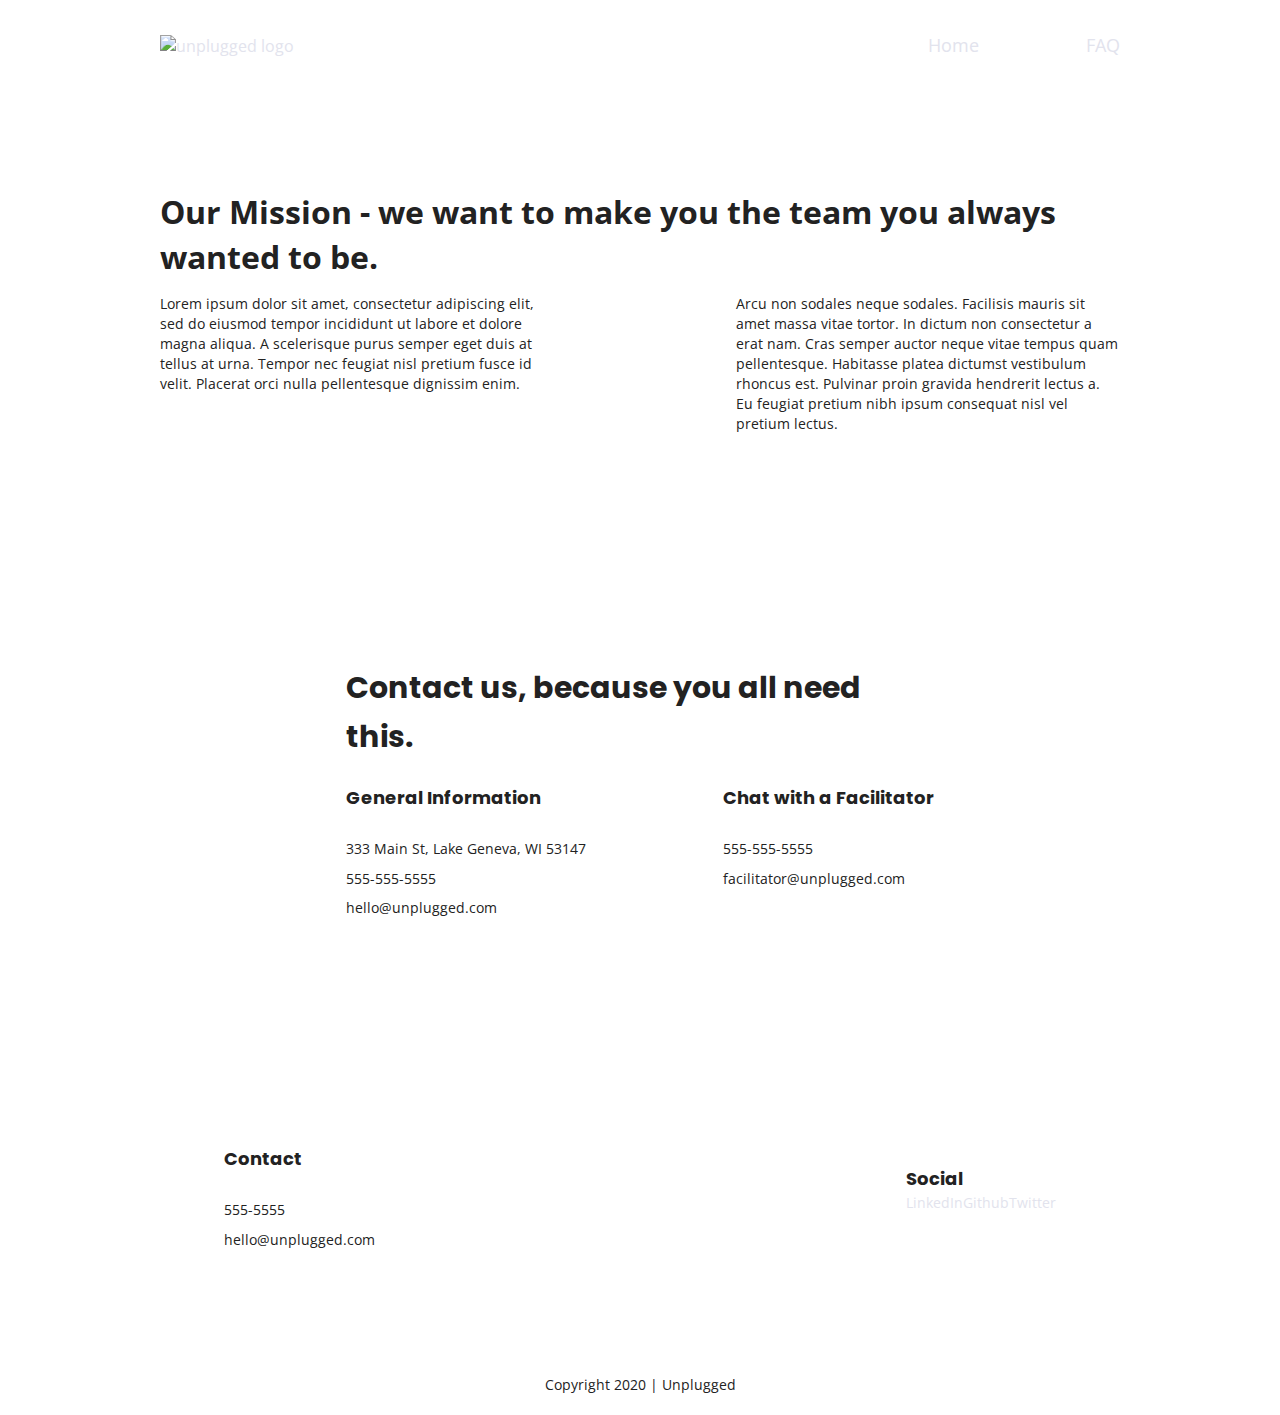
==== about/index.html @ e5e96eff "Added text styles" ====
<!doctype html>
<html class="no-js" lang="">

<head>
  <meta charset="utf-8">
  <title>About Unplugged</title>
  <meta name="description" content="">
  <meta name="viewport" content="width=device-width, initial-scale=1">

  <link rel="manifest" href="site.webmanifest">
  <link rel="apple-touch-icon" href="../icon.png">
  <!-- Place favicon.ico in the root directory -->

  <link rel="stylesheet" href="../css/normalize.css">
  <link rel="stylesheet" href="../css/main.css">

  <meta name="theme-color" content="#fafafa">
  <!-- Google Fonts -->
  <link href="https://fonts.googleapis.com/css?family=Open+Sans:400,700|Poppins:500,700" rel="stylesheet">
</head>

<body>
  <!--[if IE]>
    <p class="browserupgrade">You are using an <strong>outdated</strong> browser. Please <a href="https://browsehappy.com/">upgrade your browser</a> to improve your experience and security.</p>
  <![endif]-->

  <!-- Add your site or application content here -->
  <header>
      <div class="content-wrapper">
        <a href=""><img src="" alt="unplugged logo"></a>
        <div class="header-divider"></div>
        <nav>
          <ul>
            <li><a href="../index.html" target="_blank">Home</a></li>
            <li><a href="../faq/index.html" target="_blank">FAQ</a></li>
          </ul>
        </nav>
      </div>

  </header>

<main>

<section class="mission">
  <div class="content-wrapper">
    <h1>Our Mission - we want to make you the team you always wanted to be.</h1>
    <div class="mission-content">
     
      <p>Lorem ipsum dolor sit amet, consectetur adipiscing elit, sed do eiusmod tempor incididunt ut labore et dolore magna aliqua. A scelerisque purus semper eget duis at tellus at urna. Tempor nec feugiat nisl pretium fusce id velit. Placerat orci nulla pellentesque dignissim enim. </p>

      <p>Arcu non sodales neque sodales. Facilisis mauris sit amet massa vitae tortor. In dictum non consectetur a erat nam. Cras semper auctor neque vitae tempus quam pellentesque. Habitasse platea dictumst vestibulum rhoncus est. Pulvinar proin gravida hendrerit lectus a. Eu feugiat pretium nibh ipsum consequat nisl vel pretium lectus. </p>
    </div>
  </div> <!-- mission content wrapper ends -->
</section> <!-- contact-info -->

<section class="map">
  <figure>
  </figure>
</section>

<section class="contact-section">
  <div class="content-wrapper">
      <h2>Contact us, because you all need this.</h2>

      <address class="contact-content">

        <div>
          <h4>General Information</h4>
          <p>333 Main St, Lake Geneva, WI 53147<br>
             555-555-5555<br>
             hello@unplugged.com</p>
        </div>

        <div>
        <h4>Chat with a Facilitator</h4>
         <p>555-555-5555<br>
            facilitator@unplugged.com</p>
        </div>

      </address>

  </div>
</section>
</main>

<footer>
  <div class="content-wrapper">
    <div class="footer-content">

      <address class="contact">
        <h4>Contact</h4>
        <p>555-5555<br>
        hello@unplugged.com</p>
      </address>

      <div class="social">
        <h4>Social</h4>
        <div class="social-icons">
          <p><a href="https://www.linkedin.com/in/laurabavenell/" target="_blank">LinkedIn</a></p>
          <p><a href="https://github.com/lbavenell" target="_blank">Github</a></p>
          <p><a href="https://twitter.com/LauraGizmo" target="_blank">Twitter</a></p>
        </div><!-- social-icons ends-->
      </div> <!-- social ends -->
    </div><!-- footer footer-content ends-->
  </div> <!-- footer content-wrapper ends -->
  <div class="copyright">
    <p>Copyright 2020 | Unplugged</p>
  </div>
</footer>

  <script src="../js/vendor/modernizr-3.8.0.min.js"></script>
  <script src="https://code.jquery.com/jquery-3.4.1.min.js" integrity="sha256-CSXorXvZcTkaix6Yvo6HppcZGetbYMGWSFlBw8HfCJo=" crossorigin="anonymous"></script>
  <script>window.jQuery || document.write('<script src="../js/vendor/jquery-3.4.1.min.js"><\/script>')</script>
  <script src="../js/plugins.js"></script>
  <script src="../js/main.js"></script>

  <!-- Google Analytics: change UA-XXXXX-Y to be your site's ID. -->
  <script>
    window.ga = function () { ga.q.push(arguments) }; ga.q = []; ga.l = +new Date;
    ga('create', 'UA-XXXXX-Y', 'auto'); ga('set','transport','beacon'); ga('send', 'pageview')
  </script>
  <script src="https://www.google-analytics.com/analytics.js" async></script>
</body>

</html>
---- css/main.css ----
/*! HTML5 Boilerplate v7.3.0 | MIT License | https://html5boilerplate.com/ */

/* main.css 2.0.0 | MIT License | https://github.com/h5bp/main.css#readme */
/*
 * What follows is the result of much research on cross-browser styling.
 * Credit left inline and big thanks to Nicolas Gallagher, Jonathan Neal,
 * Kroc Camen, and the H5BP dev community and team.
 */

/* ==========================================================================
   Base styles: opinionated defaults
   ========================================================================== */

html {
  color: #222;
  font-size: 1em;
  line-height: 1.4;
}
/*
 * Remove text-shadow in selection highlight:
 * https://twitter.com/miketaylr/status/12228805301
 *
 * Vendor-prefixed and regular ::selection selectors cannot be combined:
 * https://stackoverflow.com/a/16982510/7133471
 *
 * Customize the background color to match your design.
 */

::-moz-selection {
  background: #b3d4fc;
  text-shadow: none;
}

::selection {
  background: #b3d4fc;
  text-shadow: none;
}

/*
 * A better looking default horizontal rule
 */

hr {
  display: block;
  height: 1px;
  border: 0;
  border-top: 1px solid #ccc;
  margin: 1em 0;
  padding: 0;
}

/*
 * Remove the gap between audio, canvas, iframes,
 * images, videos and the bottom of their containers:
 * https://github.com/h5bp/html5-boilerplate/issues/440
 */

audio,
canvas,
iframe,
img,
svg,
video {
  vertical-align: middle;
}

/*
 * Remove default fieldset styles.
 */

fieldset {
  border: 0;
  margin: 0;
  padding: 0;
}

/*
 * Allow only vertical resizing of textareas.
 */

textarea {
  resize: vertical;
}

/* ==========================================================================
   Browser Upgrade Prompt
   ========================================================================== */

.browserupgrade {
  margin: 0.2em 0;
  background: #ccc;
  color: #000;
  padding: 0.2em 0;
}

/* ==========================================================================
   Author's custom styles
   ========================================================================== */

/* Base */

html {
  font-size: 16px;
}

body {
  font-family: 'Open Sans', sans-serif;
  font-size: 1em;
}

ul, 
ol {
  font-size: 1.125em;
  line-height: 1em;

}

a {
  color: #e2e3ed;
  text-decoration: none;
}

h2 {
  font-size: 1.875em;
  line-height: 1.625em;
  font-family: 'Poppins', sans-serif;
}

h3, 
h4 {
  font-size: 1.125em;
  line-height: 1.625em;
  font-family: 'Poppins', sans-serif;
}

p {
  font-size: 0.875em;
  line-height: 1.4375em;
}

img {

}

figure {

}

address {
  font-style: normal;
}
address h4 {
  font-size: 1.125em;
  line-height: 4em;
}

address p{
  font-size: 0.875em;
  line-height: 2.125em;
}


.content-wrapper {
 max-width: 90%;
 margin: 50px 0;
  }


h1, h2, h3, h4, ul, li{
  padding: 0;
  margin: 0;
}
/* Header - Footer Styles */

header,
footer {
  display: flex;
  justify-content: center;
  align-items: center;
  flex-flow: row wrap;
}

header {
  padding: 15px 0;
}

header .content-wrapper {
  display: flex;
  justify-content: center;
  align-items: center;
  flex-flow: row wrap;
  margin: 0;
}

.header-divider {
  width: 100%;
  height: 1px;
  margin:10px 0 20px 0;
}

header nav {
  display: flex;
  justify-content: space-around;
  align-items: center;
  flex-flow: row wrap;
  width: 60%;
}

header nav ul {
  display: flex;
  justify-content: space-around;
  list-style-type: none;
  width: 100%;
}

footer {
  flex-direction: column nowrap;
}

footer p {
  margin: 0;
}

footer .content-wrapper {
  width: 55%;
  margin: 50px 0;
}

footer .contact {
  margin-bottom: 50px;
}

footer .social-icons {
  display: flex;
  justify-content: space-around;
  align-items: center;
}

footer .social-icons p {
  display: flex;
  justify-content: center;
  align-items: center;
}


footer .copyright {
  margin: 20px 0;
}



/* Home hero */

.hero-area {
  display: flex;
  justify-content: center;
  flex-flow: row wrap;
}

/* Aside */

aside {
  display: flex;
  justify-content: center;
  align-items: center;
  flex-flow: row wrap;
}

/* Home Features */

.features {
  display: flex;
  justify-content: center;
  flex-flow: row wrap;
}

.features h2 {
  margin-bottom: 60px;
}

.features article {
  width: 63%;
  margin: 30px 0;
}

.features .feature-items {
  display: flex;
  justify-content: center;
  align-items: center;
  flex-flow: row wrap;
}

.features p {
  margin: 0;
}

/* Home Reviews */
.reviews {
  display: flex;
  justify-content: center;
  flex-flow: row wrap;
}

.reviews h2 {
  margin-bottom: 30px;
}

.reviews h3 {
  width: 55%;
  margin: 20px 0;
}

/* About Page */
.mission {
  display: flex;
  justify-content: center;
  align-items: center;
  flex-flow: row wrap;

}
.contact-section {
  display: flex;
  justify-content: center;
  align-items: center;
  flex-flow: row wrap;

}

.contact-content p {
  margin: 0;
}
/*------ FAQ Page -------*/

.faq {
  display: flex;
  justify-content: center;
  align-items: center;
  flex-flow: row wrap;
}

.faq .content-wrapper {
  display: flex;
  justify-content: center;
  align-items: center;
  flex-flow: row wrap;
  margin: 50px 0 0 0;
}

.faq h2 {
  margin-bottom: 40px;
}

.faq-content {
  margin-bottom: 50px;
}

/*===================================
  HELPER CLASSES
  ====================================*/

.hidden {
  display: none !important;
}

/*
* Hide only visually, but have it available for screen readers:
* https://snook.ca/archives/html_and_css/hiding-content-for-accessibility
*
* 1. For long content, line feeds are not interpreted as spaces and small width
*    causes content to wrap 1 word per line:
*    https://medium.com/@jessebeach/beware-smushed-off-screen-accessible-text-5952a4c2cbfe
*/

.sr-only {
  border: 0;
  clip: rect(0, 0, 0, 0);
  height: 1px;
  margin: -1px;
  overflow: hidden;
  padding: 0;
  position: absolute;
  white-space: nowrap;
  width: 1px;
  /* 1 */
}

/*
* Extends the .sr-only class to allow the element
* to be focusable when navigated to via the keyboard:
* https://www.drupal.org/node/897638
*/

.sr-only.focusable:active,
.sr-only.focusable:focus {
  clip: auto;
  height: auto;
  margin: 0;
  overflow: visible;
  position: static;
  white-space: inherit;
  width: auto;
}

/*
* Hide visually and from screen readers, but maintain layout
*/

.invisible {
  visibility: hidden;
}

/*
* Clearfix: contain floats
*
* For modern browsers
* 1. The space content is one way to avoid an Opera bug when the
*    `contenteditable` attribute is included anywhere else in the document.
*    Otherwise it causes space to appear at the top and bottom of elements
*    that receive the `clearfix` class.
* 2. The use of `table` rather than `block` is only necessary if using
*    `:before` to contain the top-margins of child elements.
*/

.clearfix:before,
.clearfix:after {
  content: " ";
  /* 1 */
  display: table;
  /* 2 */
}

.clearfix:after {
  clear: both;
}


@media only screen and (min-width: 768px) {
/*-----------Tablet styles here----------*/

.content-wrapper {
  max-width: 640px;
  margin: 100px 0;
}

/* tablet header*/

header {
  justify-content: space-around;
  padding: 33px 0;
}

header .content-wrapper {
  justify-content: space-between;
  width: 100%;
}

header nav {
  width: 20%;
}

header nav ul {
  justify-content: space-between;
}

.header-divider {
  display: none;
}

/* Tablet hero area */
/* tablet aside */

aside .content-wrapper {
  display: flex;
  justify-content: space-between;
  flex-flow: row nowrap;
  margin: 50px 0;
}

aside .content-wrapper .form-description,
    aside .content-wrapper .form {
      width: 40%;
      margin: 0;
    }


/* Tablet features */
.features article {
  display: flex;
  justify-content: center;
  align-items: center;
  flex-flow: column wrap;
  flex-basis: 50%;
}

.features .features-item-description {
  width: 50%;
}

/* Tablet reviews */

.reviews article {
  display: flex;
  justify-content: space-between;
  width: 49%;
}

/* Tablet footer */

footer .content-wrapper {
  width: 65%;
  margin: 100px 0;
}

.footer-content {
  display: flex;
  justify-content: space-between;
  align-items: center;
}

footer .contact {
  margin-bottom: 0;
}

footer .copyright {
  display: flex;
  justify-content: center;
  width: 100%;
}

/* Tablet FAQ page */

.faq-content {
  flex-basis: 45%;
}

.faq .content-wrapper {
  justify-content: space-between;
}

.faq h2 {
  width: 100%;
}

/* Tablet About page */

.mission-content {
  display: flex;
  justify-content: space-between;
  align-items: flex-start;
}

.mission-content p {
  width: 40%;
}

.contact-section .content-wrapper  h2 {
  width: 65%;
}

.contact-content {
  display: flex;
  justify-content: space-between;
  align-items: flex-start;
}

}

@media only screen and (min-width: 1200px) {
  /*---------- Desktop styles here ----------*/

.content-wrapper {
  max-width: 960px;
}


/* Desktop homepage hero */

.hero-area h1 {
  width: 60%;
}

/* Desktop homepage aside */
aside .content-wrapper {
  justify-content: space-around;
}

aside .content-wrapper .form-description, aside .content-wrapper .form {
  width: 30%;
}

/* Desktop homepage features */

.features h2 {
  width: 90%;
}

.features article {
  flex-basis: 33%;
}

/* Desktop homepage reviews */

.reviews article {
  width: 40%;
}

/* About page */

.mission h2, .contact-section .content-wrapper h2 {
  width: 90%;
}

/* FAQ page */

.faq h2 {
  width: 100%;

}







}



/* ==========================================================================
   Print styles.
   Inlined to avoid the additional HTTP request:
   https://www.phpied.com/delay-loading-your-print-css/
   ========================================================================== */

@media print {
  *,
  *:before,
  *:after {
    background: transparent !important;
    color: #000 !important;
    /* Black prints faster */
    box-shadow: none !important;
    text-shadow: none !important;
  }
  a,
  a:visited {
    text-decoration: underline;
  }
  a[href]:after {
    content: " (" attr(href) ")";
  }
  abbr[title]:after {
    content: " (" attr(title) ")";
  }
  /*
     * Don't show links that are fragment identifiers,
     * or use the `javascript:` pseudo protocol
     */
  a[href^="#"]:after,
  a[href^="javascript:"]:after {
    content: "";
  }
  pre {
    white-space: pre-wrap !important;
  }
  pre,
  blockquote {
    border: 1px solid #999;
    page-break-inside: avoid;
  }
  /*
     * Printing Tables:
     * https://web.archive.org/web/20180815150934/http://css-discuss.incutio.com/wiki/Printing_Tables
     */
  thead {
    display: table-header-group;
  }
  tr,
  img {
    page-break-inside: avoid;
  }
  p,
  h2,
  h3 {
    orphans: 3;
    widows: 3;
  }
  h2,
  h3 {
    page-break-after: avoid;
  }
}
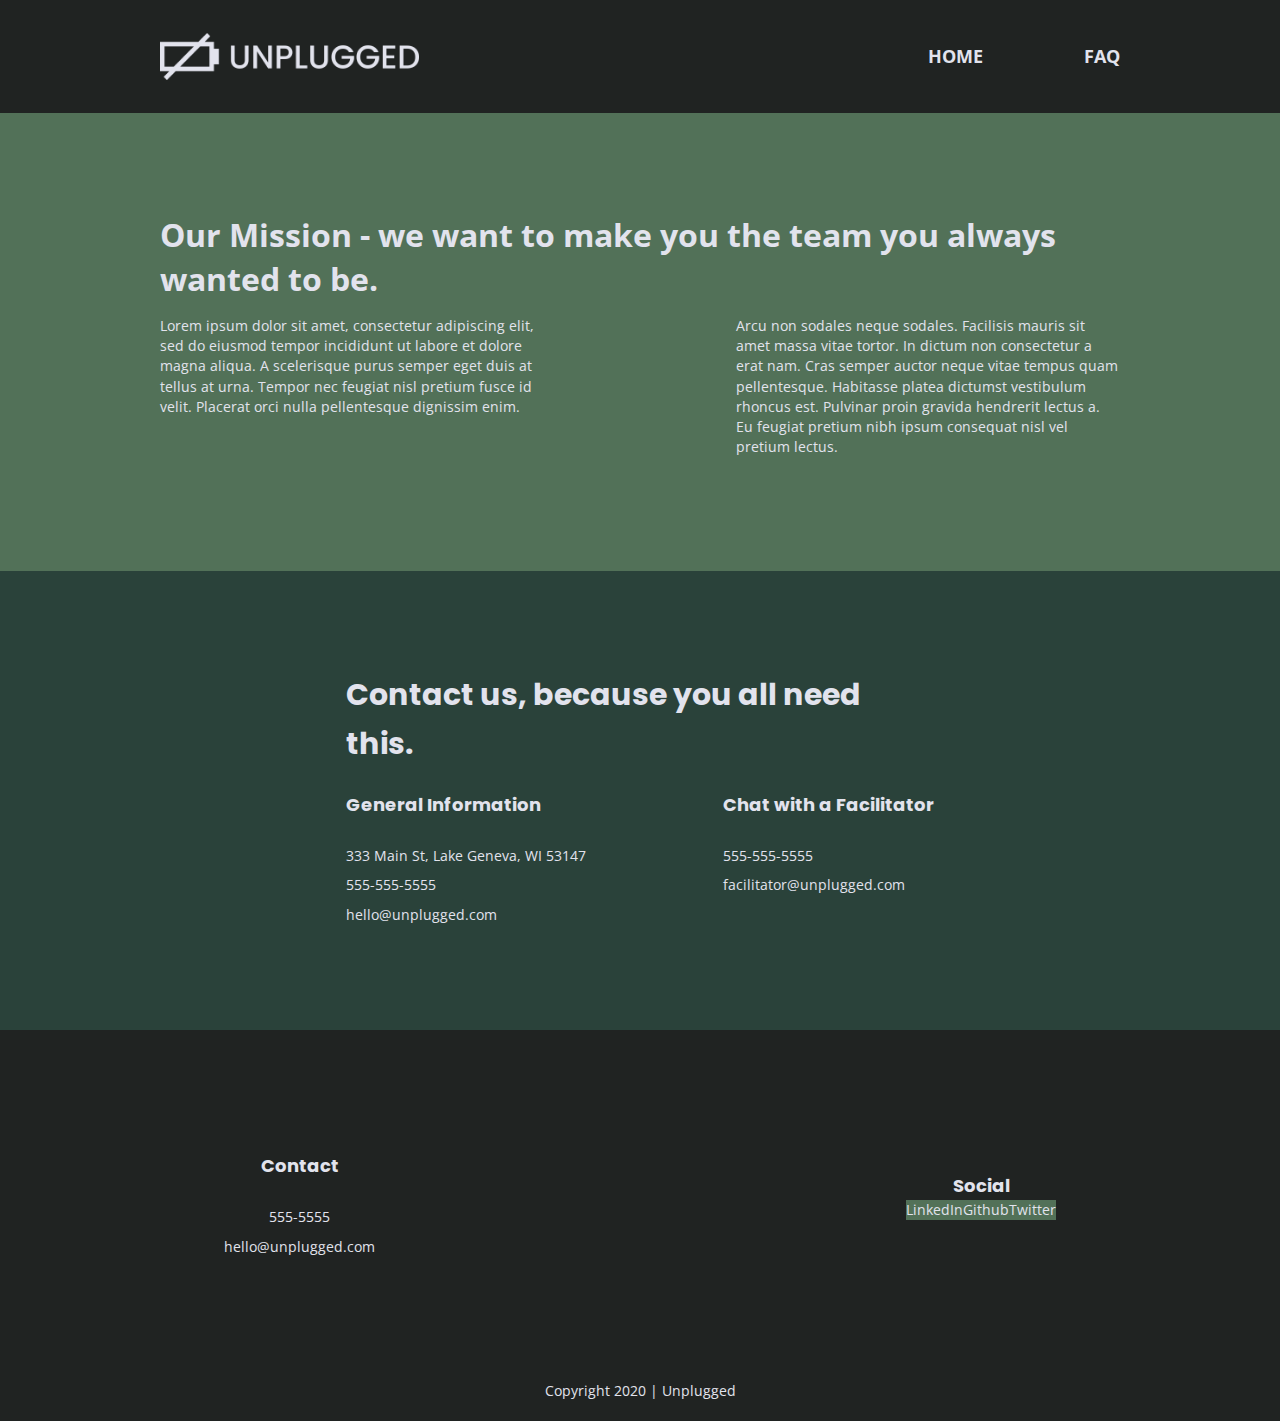
==== commit 9d6e08d5: "Added image links in CSS" ====
--- a/about/index.html
+++ b/about/index.html
@@ -27,7 +27,9 @@
   <!-- Add your site or application content here -->
   <header>
       <div class="content-wrapper">
-        <a href=""><img src="" alt="unplugged logo"></a>
+        <figure>
+          <a href=""><img src="../img/unpluggedlogo.png" alt="unplugged logo"></a>
+          </figure>
         <div class="header-divider"></div>
         <nav>
           <ul>
--- a/css/main.css
+++ b/css/main.css
@@ -106,6 +106,7 @@
 body {
   font-family: 'Open Sans', sans-serif;
   font-size: 1em;
+  color: #e2e3ed;
 }
 
 ul, 
@@ -139,11 +140,11 @@
 }
 
 img {
-
+  width: 100%;
 }
 
 figure {
-
+  margin: 0;
 }
 
 address {
@@ -170,6 +171,34 @@
   padding: 0;
   margin: 0;
 }
+
+aside .form {
+  margin-top: 30px;
+}
+ 
+input[type=text] {
+  box-sizing: border-box;
+  width: 100%;
+  color: #2a423a;
+  font-style: italic;
+  padding: 1em;
+}
+ 
+input[type=button] {
+  width: 100%;
+  padding: 20px 0;
+  margin-top: 20px;
+  background-color: #2a423a;
+  font-family: 'Poppins', Helvetica, Arial, sans-serif;
+  font-weight: 500;
+  font-size: 1.125em;
+  color: #e2e3ed;
+  border: none;
+  text-align: center;
+  text-transform: uppercase;
+}
+
+
 /* Header - Footer Styles */
 
 header,
@@ -181,7 +210,16 @@
 }
 
 header {
+  background-color: #202322;
   padding: 15px 0;
+}
+
+header figure {
+  width: 60%;
+  display: flex;
+  justify-content: center;
+  align-items: center;
+  flex-flow: row wrap;
 }
 
 header .content-wrapper {
@@ -210,15 +248,20 @@
   display: flex;
   justify-content: space-around;
   list-style-type: none;
+  text-transform: uppercase;
+  font-weight: bold;
   width: 100%;
 }
 
 footer {
   flex-direction: column nowrap;
+  background-color: #202322;
+  text-align: center;
 }
 
 footer p {
   margin: 0;
+
 }
 
 footer .content-wrapper {
@@ -234,6 +277,7 @@
   display: flex;
   justify-content: space-around;
   align-items: center;
+  background-color: #527158;
 }
 
 footer .social-icons p {
@@ -241,20 +285,27 @@
   justify-content: center;
   align-items: center;
 }
-
 
 footer .copyright {
   margin: 20px 0;
 }
 
-
-
 /* Home hero */
 
 .hero-area {
   display: flex;
   justify-content: center;
   flex-flow: row wrap;
+  background: url("../img/hero.jpg") center no-repeat #333;
+  background-size: cover;
+}
+
+.hero-area figure {
+  width: 100%;
+  display: flex;
+  justify-content: center;
+  align-items: center;
+  flex-flow: row wrap;
 }
 
 /* Aside */
@@ -264,6 +315,8 @@
   justify-content: center;
   align-items: center;
   flex-flow: row wrap;
+  background-color: #527158;
+  font-weight: normal;
 }
 
 /* Home Features */
@@ -272,6 +325,8 @@
   display: flex;
   justify-content: center;
   flex-flow: row wrap;
+  background: url('../img/features.jpg') center no-repeat #333;
+  background-size: cover;
 }
 
 .features h2 {
@@ -299,6 +354,7 @@
   display: flex;
   justify-content: center;
   flex-flow: row wrap;
+  background-color: #2a423a;
 }
 
 .reviews h2 {
@@ -310,12 +366,21 @@
   margin: 20px 0;
 }
 
+.reviews figure {
+  width: 100%;
+  display: flex;
+  justify-content: center;
+  align-items: center;
+  flex-flow: row wrap;
+}
+
 /* About Page */
 .mission {
   display: flex;
   justify-content: center;
   align-items: center;
   flex-flow: row wrap;
+  background-color: #527158;
 
 }
 .contact-section {
@@ -323,7 +388,7 @@
   justify-content: center;
   align-items: center;
   flex-flow: row wrap;
-
+  background-color: #2a423a;
 }
 
 .contact-content p {
@@ -336,6 +401,7 @@
   justify-content: center;
   align-items: center;
   flex-flow: row wrap;
+  background-color: #527158;
 }
 
 .faq .content-wrapper {
@@ -449,6 +515,10 @@
   padding: 33px 0;
 }
 
+header figure {
+  width: 27%;
+}
+
 header .content-wrapper {
   justify-content: space-between;
   width: 100%;
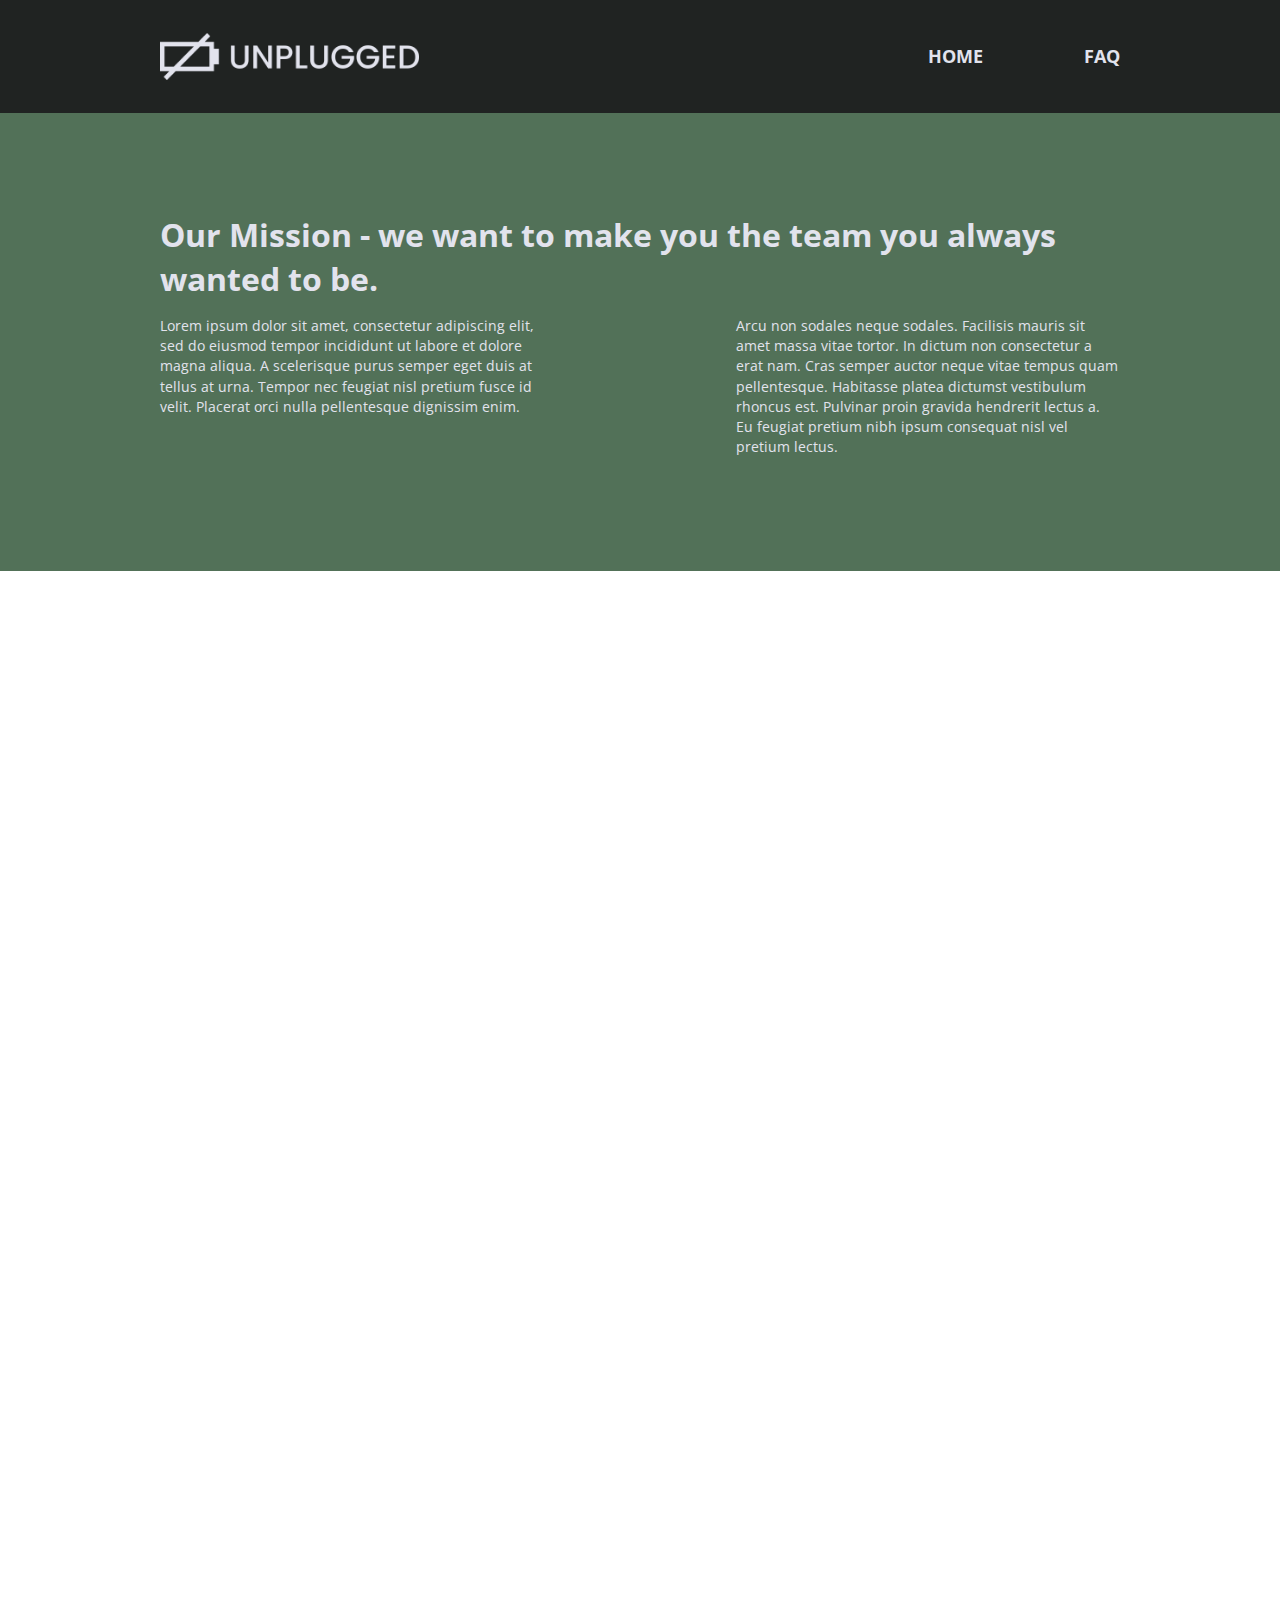
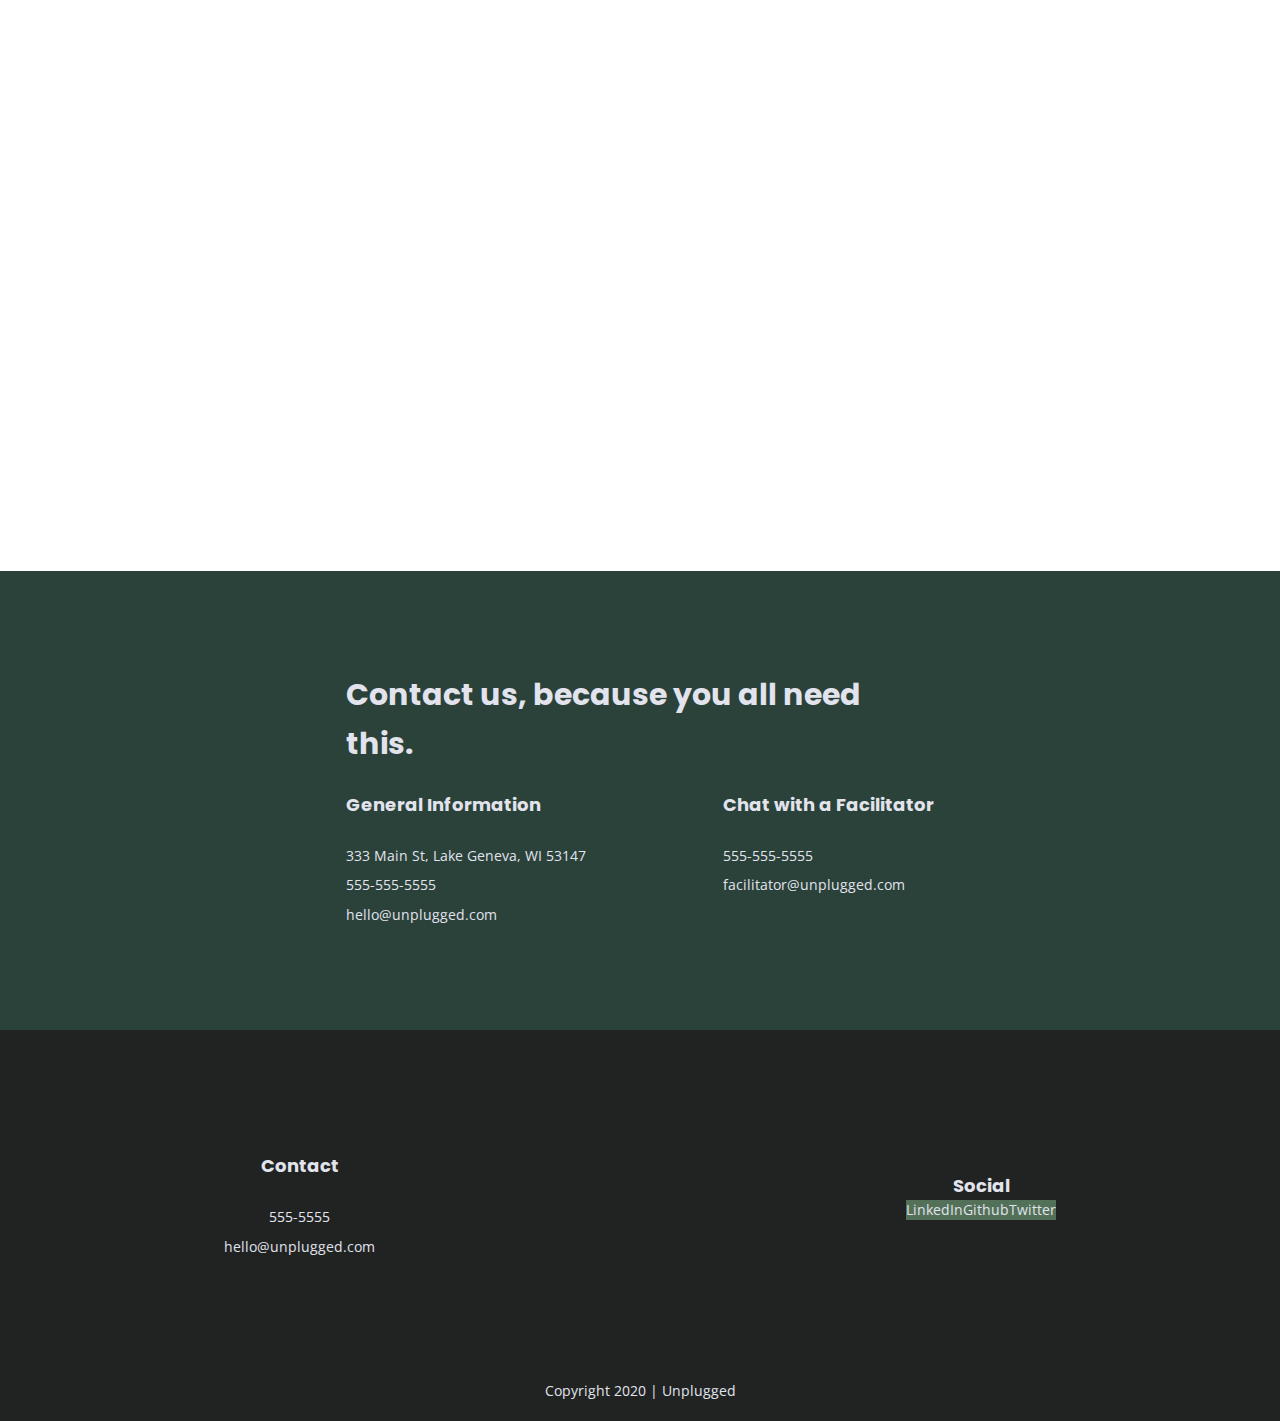
==== commit 94f66804: "Added responsive map on About page" ====
--- a/about/index.html
+++ b/about/index.html
@@ -57,6 +57,7 @@
 
 <section class="map">
   <figure>
+    <iframe src="https://www.google.com/maps/embed?pb=!1m18!1m12!1m3!1d51030.812049438355!2d-111.71765687501158!3d35.32851151396823!2m3!1f0!2f0!3f0!3m2!1i1024!2i768!4f13.1!3m3!1m2!1s0x873279c536c46821%3A0x3eeadf304199619a!2sHumphreys%20Peak!5e0!3m2!1sen!2sus!4v1616871157327!5m2!1sen!2sus" width="600" height="450" style="border:0;" allowfullscreen="" loading="lazy"></iframe>
   </figure>
 </section>
 
--- a/css/main.css
+++ b/css/main.css
@@ -375,6 +375,23 @@
 }
 
 /* About Page */
+
+.map figure {
+  width: 100%;
+  height: 0;
+  padding-bottom: 125%;
+  overflow: hidden;
+  position: relative;
+}
+
+.map iframe {
+  position: absolute;
+  top: 0;
+  left: 0;
+  width: 100%;
+  height: 100%;
+}
+
 .mission {
   display: flex;
   justify-content: center;
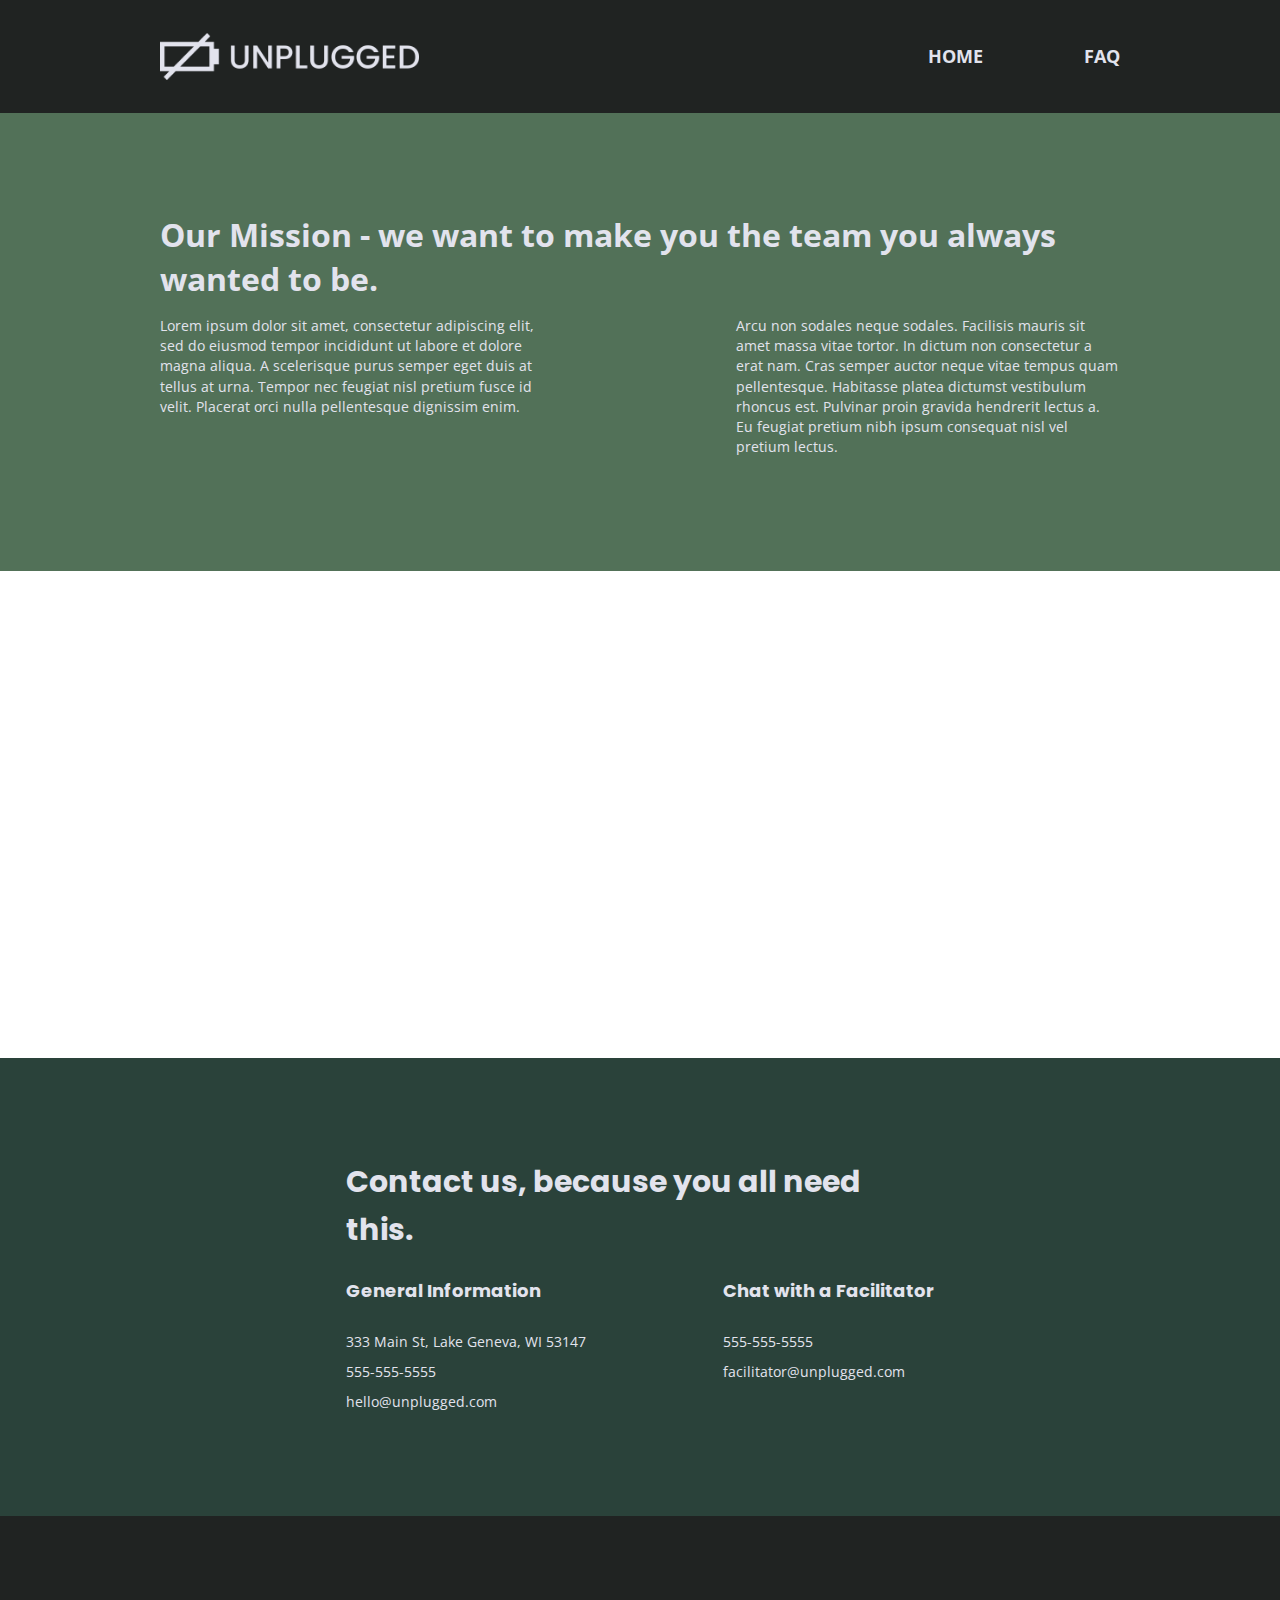
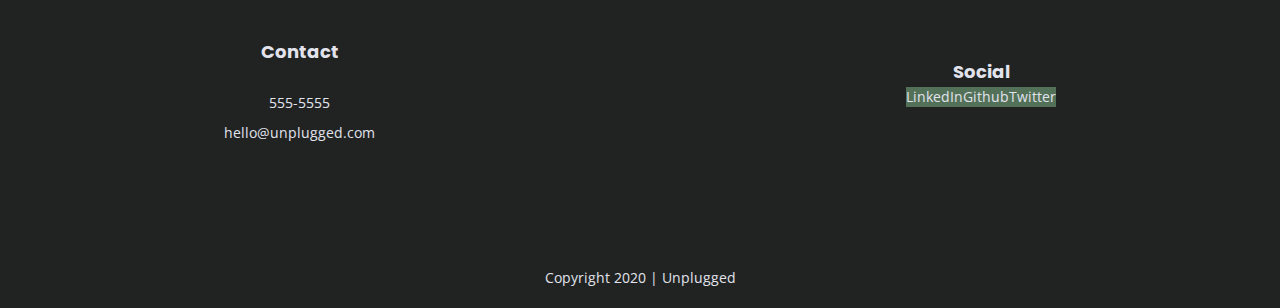
==== commit e7a8e636: "Added tablet and desktop media queries for responsive map" ====
--- a/about/index.html
+++ b/about/index.html
@@ -57,7 +57,7 @@
 
 <section class="map">
   <figure>
-    <iframe src="https://www.google.com/maps/embed?pb=!1m18!1m12!1m3!1d51030.812049438355!2d-111.71765687501158!3d35.32851151396823!2m3!1f0!2f0!3f0!3m2!1i1024!2i768!4f13.1!3m3!1m2!1s0x873279c536c46821%3A0x3eeadf304199619a!2sHumphreys%20Peak!5e0!3m2!1sen!2sus!4v1616871157327!5m2!1sen!2sus" width="600" height="450" style="border:0;" allowfullscreen="" loading="lazy"></iframe>
+    <iframe src="https://www.google.com/maps/embed?pb=!1m18!1m12!1m3!1d382487.20872760925!2d-112.3441560777473!3d35.56480324256371!2m3!1f0!2f0!3f0!3m2!1i1024!2i768!4f13.1!3m3!1m2!1s0x872d8f45e5202773%3A0x495840195da27d24!2sRaptor%20Ranch!5e0!3m2!1sen!2sus!4v1616872489909!5m2!1sen!2sus" width="600" height="450" style="border:0;" allowfullscreen="" loading="lazy"></iframe>
   </figure>
 </section>
 
--- a/css/main.css
+++ b/css/main.css
@@ -630,6 +630,10 @@
 
 /* Tablet About page */
 
+.map figure {
+  padding-bottom: 45%;
+}
+
 .mission-content {
   display: flex;
   justify-content: space-between;
@@ -692,6 +696,10 @@
 }
 
 /* About page */
+
+.map figure {
+  padding-bottom: 38%;
+}
 
 .mission h2, .contact-section .content-wrapper h2 {
   width: 90%;
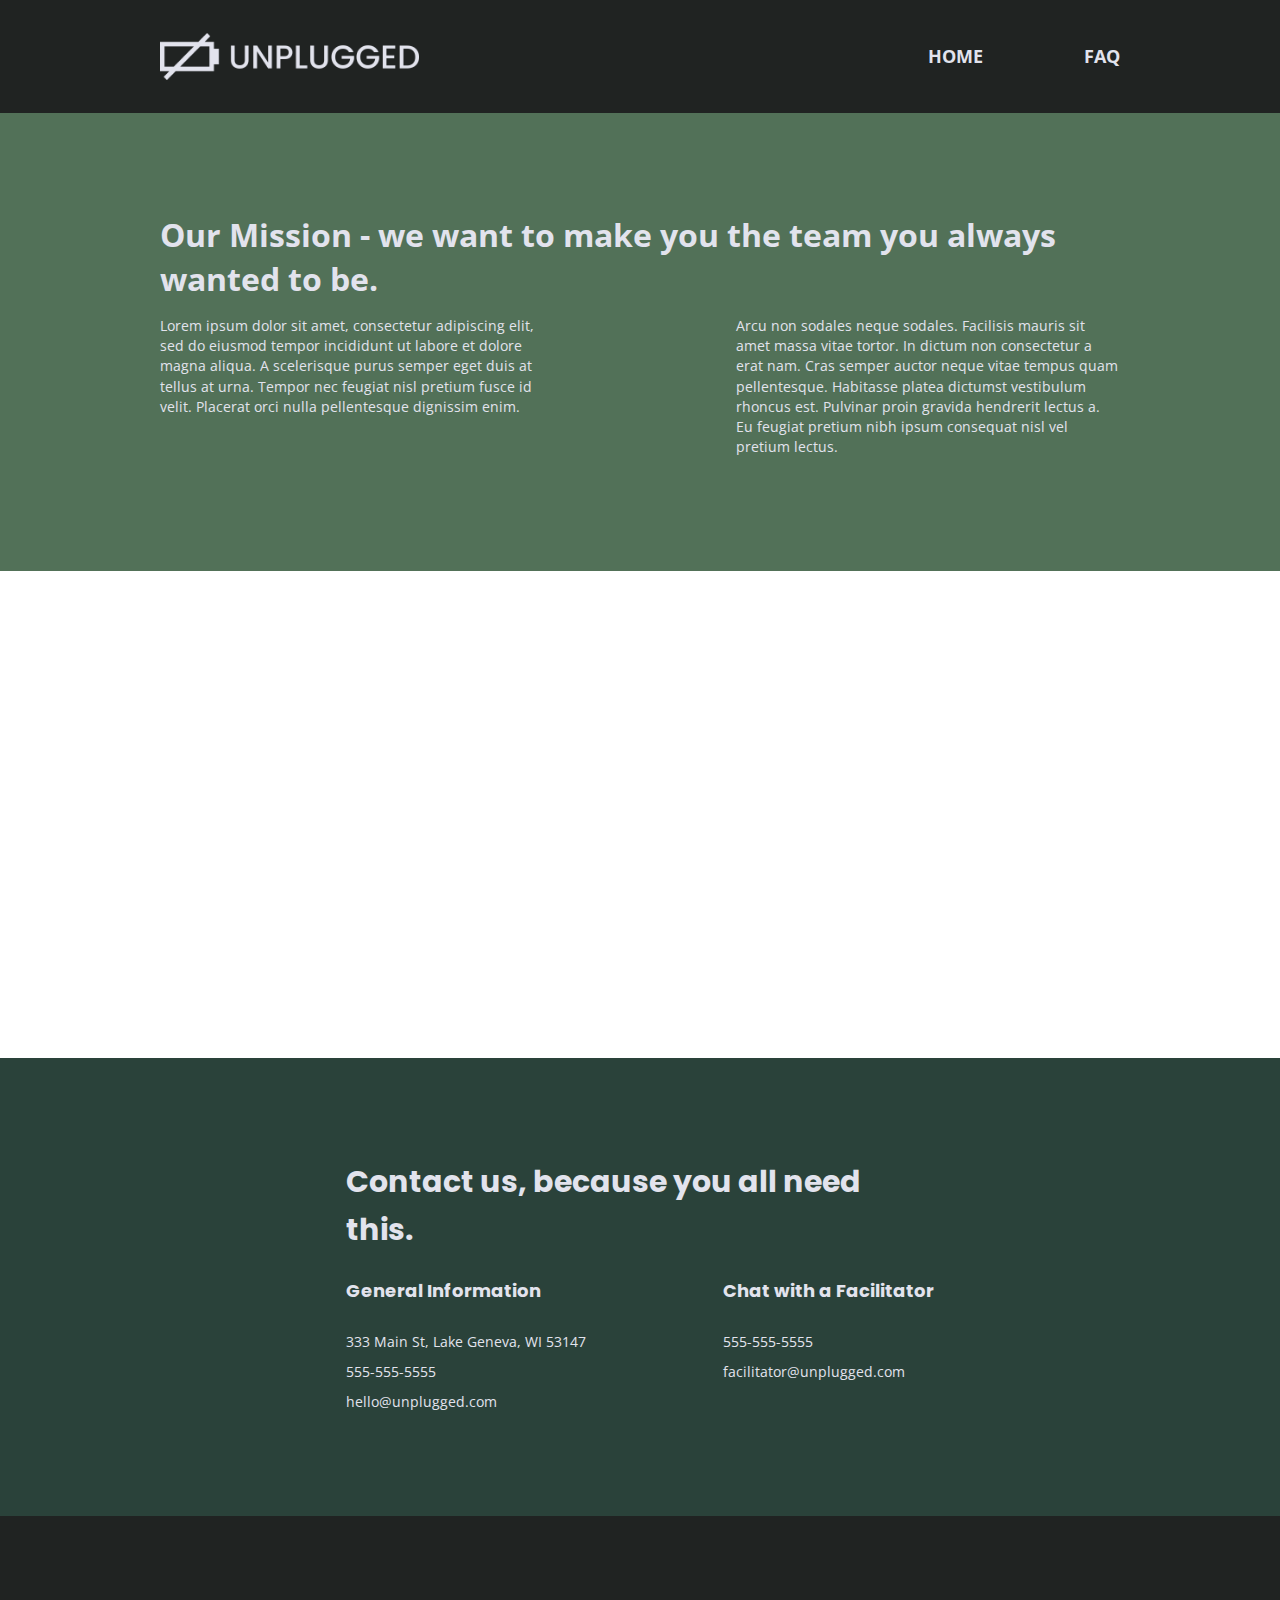
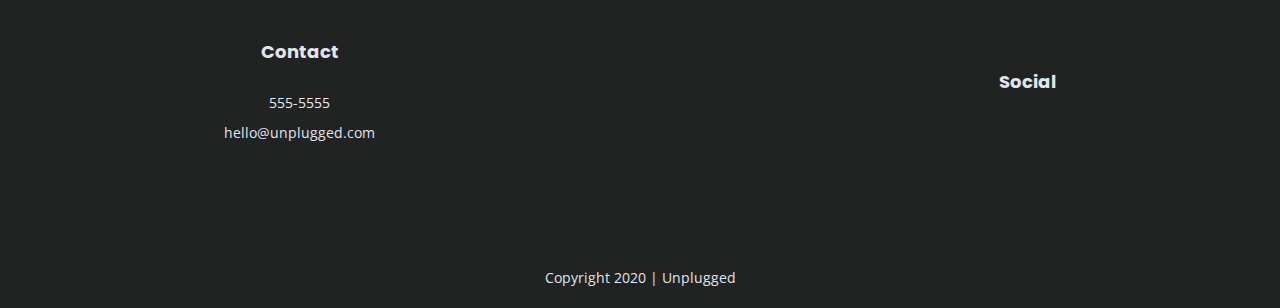
==== commit 5e27fc1f: "Added social icons in footer" ====
--- a/about/index.html
+++ b/about/index.html
@@ -17,6 +17,8 @@
   <meta name="theme-color" content="#fafafa">
   <!-- Google Fonts -->
   <link href="https://fonts.googleapis.com/css?family=Open+Sans:400,700|Poppins:500,700" rel="stylesheet">
+  <!-- Font Awesome Fonts-->
+  <link rel="stylesheet" href="https://use.fontawesome.com/releases/v5.5.0/css/all.css" integrity="sha384-B4dIYHKNBt8Bc12p+WXckhzcICo0wtJAoU8YZTY5qE0Id1GSseTk6S+L3BlXeVIU" crossorigin="anonymous">
 </head>
 
 <body>
@@ -99,10 +101,19 @@
       <div class="social">
         <h4>Social</h4>
         <div class="social-icons">
-          <p><a href="https://www.linkedin.com/in/laurabavenell/" target="_blank">LinkedIn</a></p>
-          <p><a href="https://github.com/lbavenell" target="_blank">Github</a></p>
-          <p><a href="https://twitter.com/LauraGizmo" target="_blank">Twitter</a></p>
+          <p><a href="https://www.linkedin.com/in/laurabavenell/" target="_blank">
+            <i class="fab fa-facebook"></i>
+          </a></p>
+          <p><a href="https://github.com/lbavenell" target="_blank">
+            <i class="fab fa-github"></i>
+          </a></p>
+          <p><a href="https://twitter.com/LauraGizmo" target="_blank">
+            <i class="fab fa-twitter"></i>
+          </a></p>
         </div><!-- social-icons ends-->
+
+
+
       </div> <!-- social ends -->
     </div><!-- footer footer-content ends-->
   </div> <!-- footer content-wrapper ends -->
--- a/css/main.css
+++ b/css/main.css
@@ -277,13 +277,21 @@
   display: flex;
   justify-content: space-around;
   align-items: center;
-  background-color: #527158;
 }
 
 footer .social-icons p {
   display: flex;
   justify-content: center;
   align-items: center;
+}
+
+footer .social-icons i {
+  font-size: 2.35em;
+  line-height: 2em;
+  color: #527158;
+  border-radius: 150px;
+  width: 0.08%;
+  height: 0.08%;
 }
 
 footer .copyright {
@@ -411,6 +419,12 @@
 .contact-content p {
   margin: 0;
 }
+
+.features i {
+	font-size: 3.75em;
+  margin-bottom: 40px;
+}
+
 /*------ FAQ Page -------*/
 
 .faq {
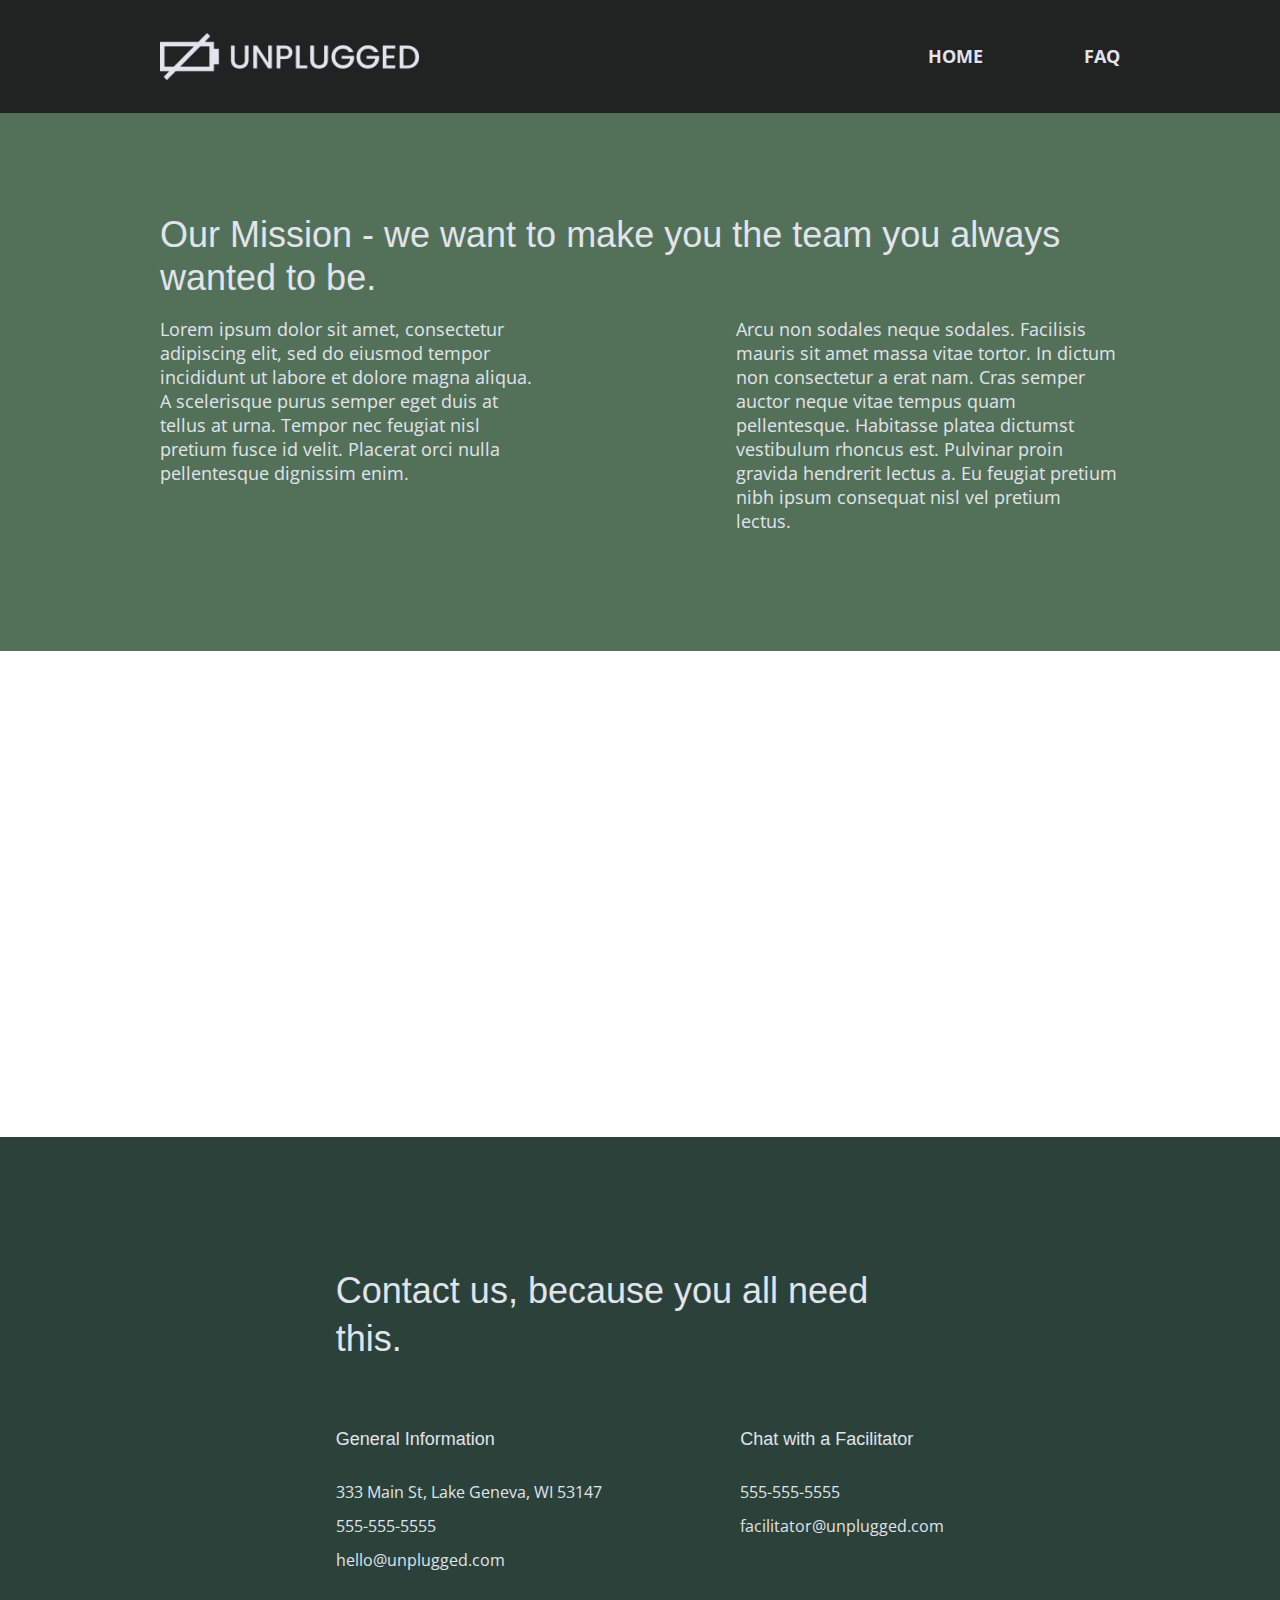
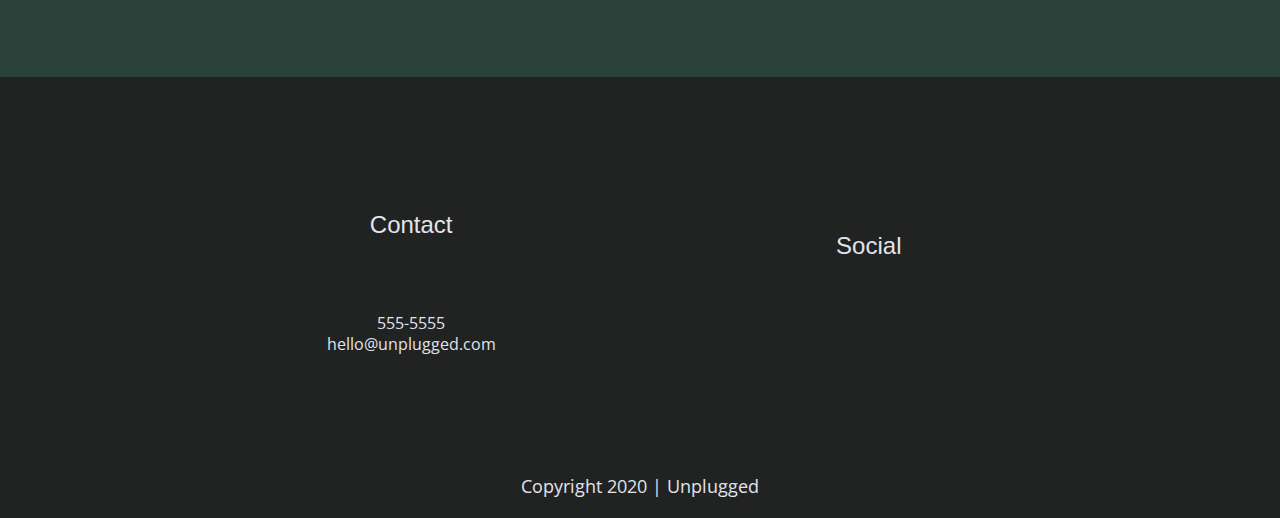
==== commit 69f80390: "Updated font-size, margins, and padding via answer key" ====
--- a/about/index.html
+++ b/about/index.html
@@ -17,7 +17,7 @@
   <meta name="theme-color" content="#fafafa">
   <!-- Google Fonts -->
   <link href="https://fonts.googleapis.com/css?family=Open+Sans:400,700|Poppins:500,700" rel="stylesheet">
-  <!-- Font Awesome Fonts-->
+  <!-- Font Awesome Icons-->
   <link rel="stylesheet" href="https://use.fontawesome.com/releases/v5.5.0/css/all.css" integrity="sha384-B4dIYHKNBt8Bc12p+WXckhzcICo0wtJAoU8YZTY5qE0Id1GSseTk6S+L3BlXeVIU" crossorigin="anonymous">
 </head>
 
--- a/css/main.css
+++ b/css/main.css
@@ -121,17 +121,28 @@
   text-decoration: none;
 }
 
+h1 {
+  font-size: 2.25em;
+  font-family: 'Popins', Helvetica, Arial, Sans-serif;
+  font-weight: 500;
+  line-height: 1.2em;
+
+}
+
 h2 {
   font-size: 1.875em;
   line-height: 1.625em;
-  font-family: 'Poppins', sans-serif;
+  font-weight: 500;
+  font-family: 'Popins', Helvetica, Arial, Sans-serif;
 }
 
 h3, 
 h4 {
   font-size: 1.125em;
   line-height: 1.625em;
-  font-family: 'Poppins', sans-serif;
+  font-family: 'Popins', Helvetica, Arial, Sans-serif;
+  font-weight: 500;
+  margin: 20px 0;
 }
 
 p {
@@ -145,6 +156,7 @@
 
 figure {
   margin: 0;
+  padding: 0;
 }
 
 address {
@@ -160,6 +172,10 @@
   line-height: 2.125em;
 }
 
+article {
+  margin: 0;
+  padding: 0;
+}
 
 .content-wrapper {
  max-width: 90%;
@@ -261,7 +277,6 @@
 
 footer p {
   margin: 0;
-
 }
 
 footer .content-wrapper {
@@ -306,6 +321,8 @@
   flex-flow: row wrap;
   background: url("../img/hero.jpg") center no-repeat #333;
   background-size: cover;
+  background-position: center;
+  min-height: 500px;
 }
 
 .hero-area figure {
@@ -325,6 +342,10 @@
   flex-flow: row wrap;
   background-color: #527158;
   font-weight: normal;
+}
+
+aside h3 {
+  margin: 20px 0;
 }
 
 /* Home Features */
@@ -354,6 +375,7 @@
 }
 
 .features p {
+  text-align: center;
   margin: 0;
 }
 
@@ -375,12 +397,12 @@
 }
 
 .reviews figure {
-  width: 100%;
-  display: flex;
-  justify-content: center;
-  align-items: center;
-  flex-flow: row wrap;
-}
+  display: flex;
+  justify-content: center;
+  align-items: center;
+  flex-flow: row wrap;
+}
+
 
 /* About Page */
 
@@ -533,6 +555,15 @@
 
 @media only screen and (min-width: 768px) {
 /*-----------Tablet styles here----------*/
+h2 {
+  font-size: 2.25em;
+  line-height: 1.333em;
+}
+
+h3 {
+  font-size: 1.5em;
+  line-height: 1.25;
+}
 
 .content-wrapper {
   max-width: 640px;
@@ -568,6 +599,13 @@
 }
 
 /* Tablet hero area */
+
+.hero-area h1{
+  font-size: 3em;
+  line-height: 1;
+  margin: 0;
+}
+
 /* tablet aside */
 
 aside .content-wrapper {
@@ -599,10 +637,25 @@
 
 /* Tablet reviews */
 
+.reviews h2 {
+  width: 85%;
+  margin-bottom: 40px;
+  line-height: 1;
+  font-size: 2.25em;
+}
+
 .reviews article {
   display: flex;
   justify-content: space-between;
+}
+
+.reviews article figure, .reviews article div {
   width: 49%;
+}
+
+.reviews h3 {
+  width: 75%;
+  margin: 0;
 }
 
 /* Tablet footer */
@@ -618,7 +671,8 @@
   align-items: center;
 }
 
-footer .contact {
+footer .contact, footer .social {
+  width: 45%;
   margin-bottom: 0;
 }
 
@@ -626,6 +680,12 @@
   display: flex;
   justify-content: center;
   width: 100%;
+}
+
+footer .social-icons {
+  display: flex;
+  justify-content: space-around;
+  align-items: center;
 }
 
 /* Tablet FAQ page */
@@ -673,10 +733,23 @@
 @media only screen and (min-width: 1200px) {
   /*---------- Desktop styles here ----------*/
 
+h2 {
+  margin: 30px 0px 40px 0px;
+  font-size: 2.25em;
+}
+
+h3, h4 {
+  font-size: 1.875em;
+}
+
+p {
+  font-size: 1.125em;
+  line-height: 1.333em;
+}
+
 .content-wrapper {
   max-width: 960px;
 }
-
 
 /* Desktop homepage hero */
 
@@ -705,11 +778,14 @@
 
 /* Desktop homepage reviews */
 
-.reviews article {
-  width: 40%;
-}
-
-/* About page */
+
+
+.reviews article figure, .reviews article div {
+  padding-bottom: 0;
+}
+
+
+/* Desktop About page */
 
 .map figure {
   padding-bottom: 38%;
@@ -719,18 +795,28 @@
   width: 90%;
 }
 
-/* FAQ page */
+/* Desktop FAQ page */
 
 .faq h2 {
   width: 100%;
 
 }
 
-
-
-
-
-
+/* Desktop footer */
+
+footer h4 {
+  font-size: 1.5em;
+  margin-bottom: 40px;
+}
+
+footer p {
+  line-height: 1.285;
+  margin: 0;
+}
+
+address p {
+  font-size: 1em;
+}
 
 }
 
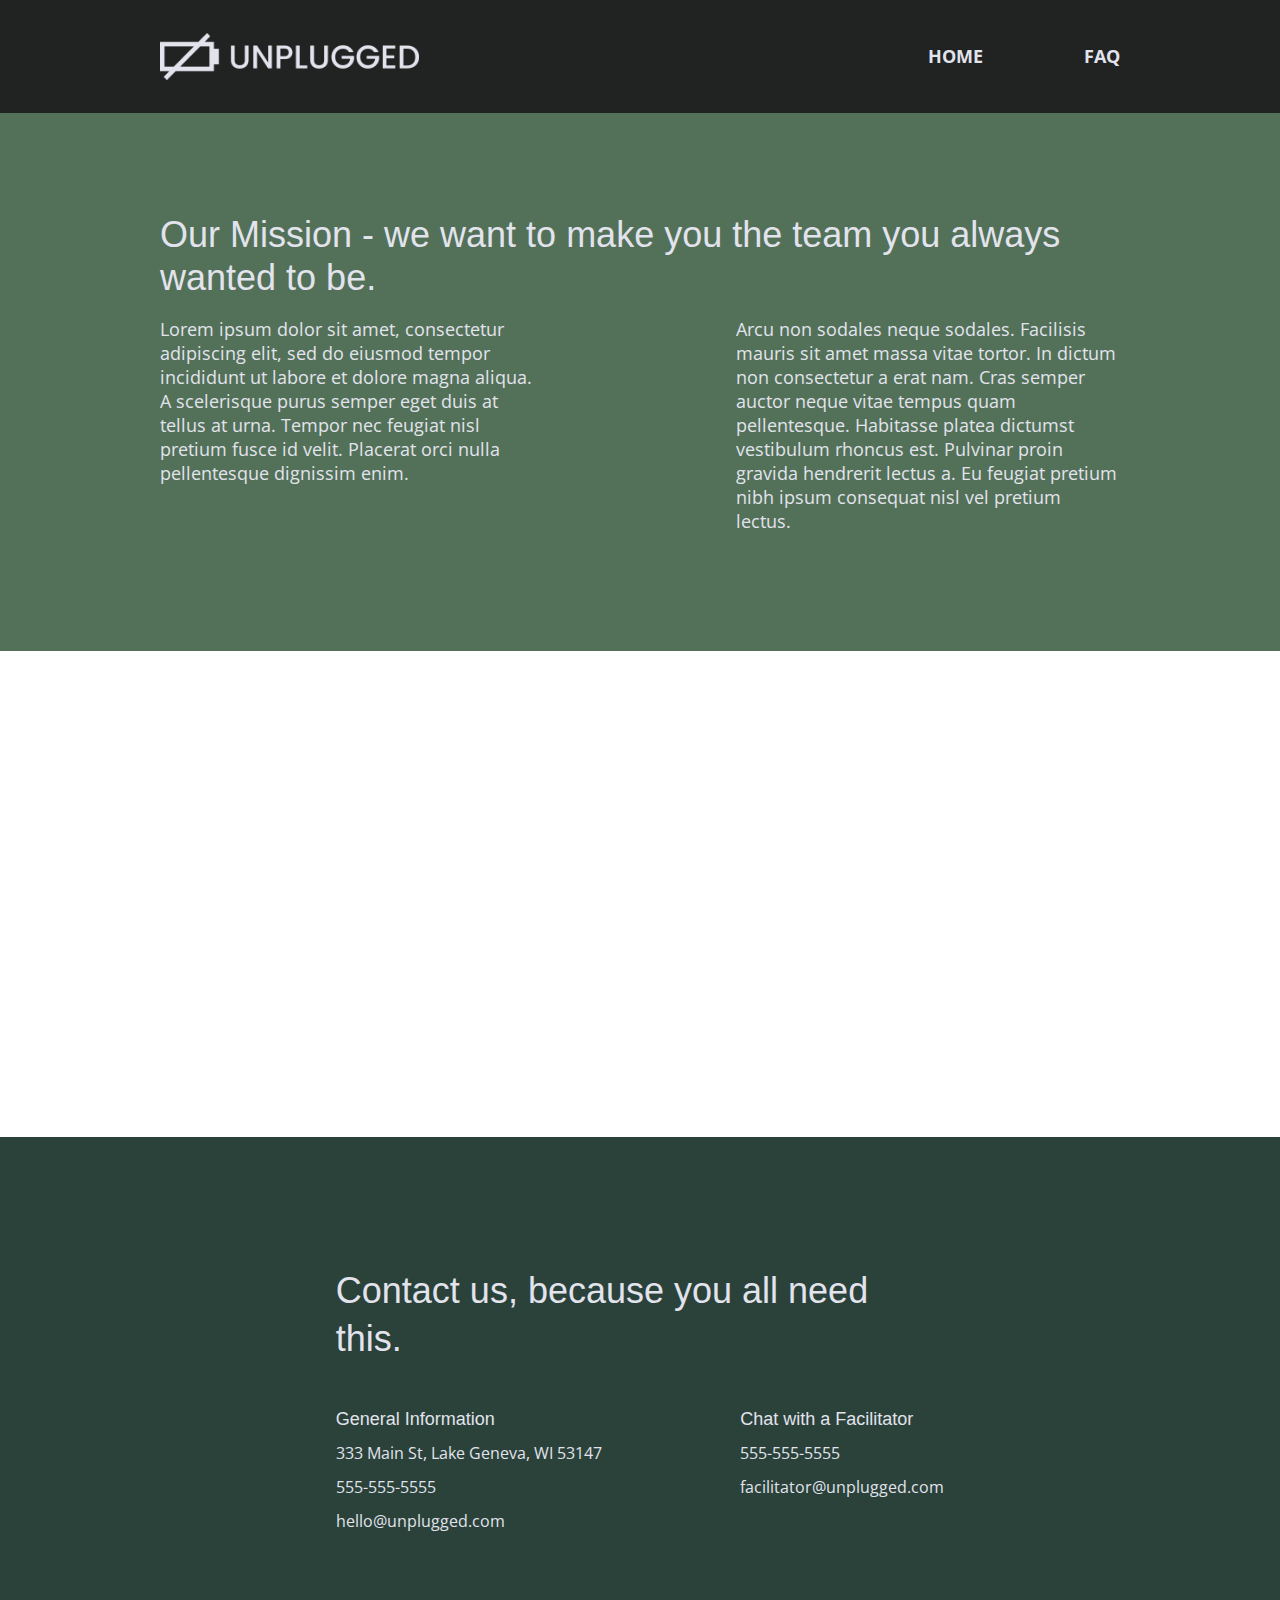
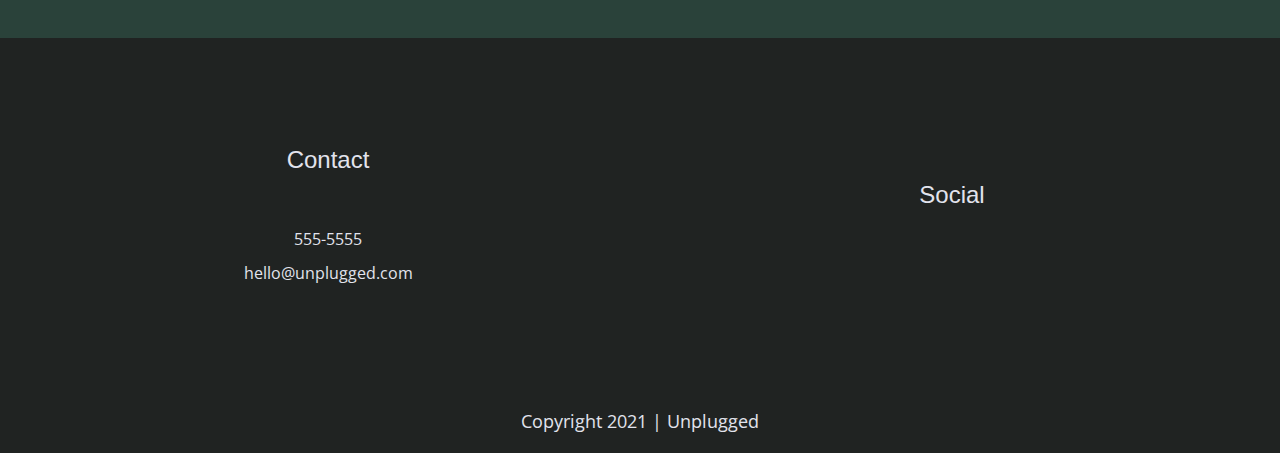
==== commit be1c2ca9: "Fix footer copyright in 480px" ====
--- a/about/index.html
+++ b/about/index.html
@@ -118,7 +118,7 @@
     </div><!-- footer footer-content ends-->
   </div> <!-- footer content-wrapper ends -->
   <div class="copyright">
-    <p>Copyright 2020 | Unplugged</p>
+    <p>Copyright 2021 | Unplugged</p>
   </div>
 </footer>
 
--- a/css/main.css
+++ b/css/main.css
@@ -164,7 +164,7 @@
 }
 address h4 {
   font-size: 1.125em;
-  line-height: 4em;
+  line-height: 1.825em;
 }
 
 address p{
@@ -280,7 +280,7 @@
 }
 
 footer .content-wrapper {
-  width: 55%;
+  width: 56%;
   margin: 50px 0;
 }
 
@@ -311,6 +311,7 @@
 
 footer .copyright {
   margin: 20px 0;
+  width: 100%;
 }
 
 /* Home hero */
@@ -403,7 +404,6 @@
   flex-flow: row wrap;
 }
 
-
 /* About Page */
 
 .map figure {
@@ -447,6 +447,11 @@
   margin-bottom: 40px;
 }
 
+address p {
+  font-size: 1.125em;
+  line-height: 1.1em;
+}
+
 /*------ FAQ Page -------*/
 
 .faq {
@@ -462,7 +467,11 @@
   justify-content: center;
   align-items: center;
   flex-flow: row wrap;
-  margin: 50px 0 0 0;
+  margin: 0;
+}
+
+.faq h1 {
+  margin-bottom: 40px ;
 }
 
 .faq h2 {
@@ -672,7 +681,7 @@
 }
 
 footer .contact, footer .social {
-  width: 45%;
+  width: 25%;
   margin-bottom: 0;
 }
 
@@ -695,9 +704,13 @@
 }
 
 .faq .content-wrapper {
+  margin: 100px 0;
   justify-content: space-between;
 }
 
+.faq h1 {
+  width: 100%;
+}
 .faq h2 {
   width: 100%;
 }
@@ -778,13 +791,10 @@
 
 /* Desktop homepage reviews */
 
-
-
 .reviews article figure, .reviews article div {
   padding-bottom: 0;
 }
 
-
 /* Desktop About page */
 
 .map figure {
@@ -802,7 +812,12 @@
 
 }
 
-/* Desktop footer */
+/* Desktop footer */ 
+
+footer h4 {
+  font-size: 1.65em;
+  margin-bottom: 0;
+}
 
 footer h4 {
   font-size: 1.5em;
@@ -816,6 +831,7 @@
 
 address p {
   font-size: 1em;
+  line-height: 2.125em;
 }
 
 }
